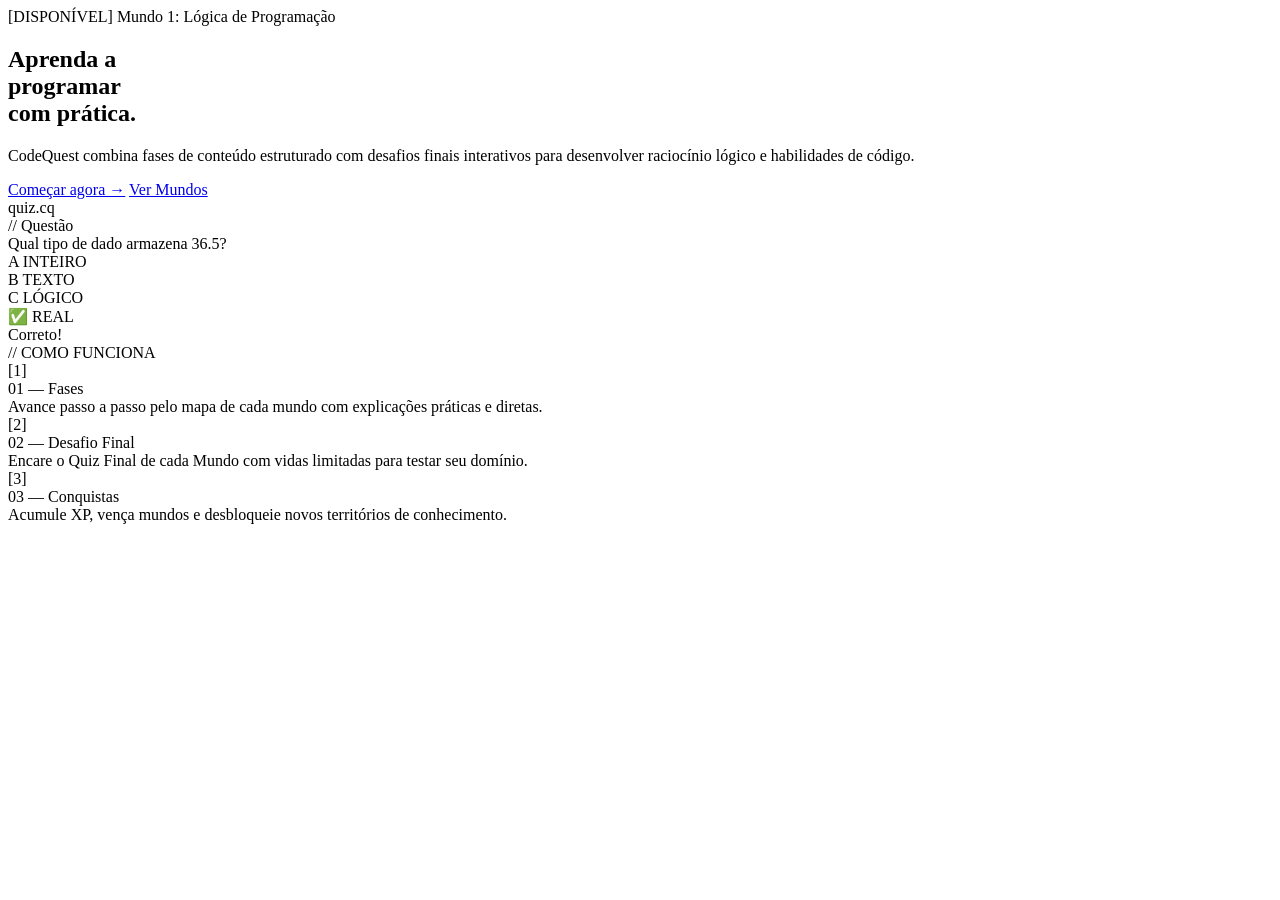
==== src/main/resources/templates/index.html @ 21793303 "mudança na trilha dos conteúdos, vocubulário do site mais "amigável", adição do segundo mundo, adiçã" ====
<!DOCTYPE html>
<html xmlns:th="http://www.thymeleaf.org" lang="pt-br">

<head>
    <meta charset="UTF-8">
    <meta name="viewport" content="width=device-width, initial-scale=1.0">
    <title>CodeQuest — Aprenda a programar com prática</title>
    <link rel="stylesheet" th:href="@{/css/style.css}">
</head>

<body>

    <header th:replace="~{fragments/layout :: navHome}"></header>

    <section class="hero">
        <div class="hero-content">
            <span class="badge">[DISPONÍVEL] Mundo 1: Lógica de Programação</span>

            <h1 class="hero-title">
                Aprenda a<br>
                <span class="accent">programar</span><br>
                com prática.
            </h1>

            <p class="hero-text">
                CodeQuest combina fases de conteúdo estruturado com desafios finais interativos para
                desenvolver raciocínio lógico e habilidades de código.
            </p>

            <div class="hero-actions">
                <a href="/login" class="btn btn-primary">Começar agora &rarr;</a>
                <a href="/modulos" class="btn btn-secondary">Ver Mundos</a>
            </div>
        </div>

        <div class="terminal">
            <div class="terminal-bar">
                <span class="dot dot-red"></span>
                <span class="dot dot-yellow"></span>
                <span class="dot dot-green"></span>
                <span class="terminal-filename">quiz.cq</span>
            </div>
            <div class="terminal-body">
                <div class="terminal-label">// Questão</div>
                <div class="terminal-question">Qual tipo de dado armazena 36.5?</div>

                <div class="option"><span class="key">A</span> INTEIRO</div>
                <div class="option"><span class="key">B</span> TEXTO</div>
                <div class="option"><span class="key">C</span> LÓGICO</div>
                <div class="option correct"><span class="key">&#9989;</span> REAL</div>

                <div class="terminal-feedback"><span class="bar"></span> Correto!</div>
            </div>
        </div>
    </section>

    <section class="section">
        <div class="section-label">// COMO FUNCIONA</div>

        <div class="feature-grid">
            <div class="feature-card">
                <div class="feature-icon">[1]</div>
                <div class="feature-title">01 — Fases</div>
                <div class="feature-text">Avance passo a passo pelo mapa de cada mundo com explicações práticas e
                    diretas.</div>
            </div>
            <div class="feature-card">
                <div class="feature-icon">[2]</div>
                <div class="feature-title">02 — Desafio Final</div>
                <div class="feature-text">Encare o Quiz Final de cada Mundo com vidas limitadas para testar seu domínio.
                </div>
            </div>
            <div class="feature-card">
                <div class="feature-icon">[3]</div>
                <div class="feature-title">03 — Conquistas</div>
                <div class="feature-text">Acumule XP, vença mundos e desbloqueie novos territórios de conhecimento.
                </div>
            </div>
        </div>
    </section>

    <footer th:replace="~{fragments/layout :: footer}"></footer>

</body>

</html>
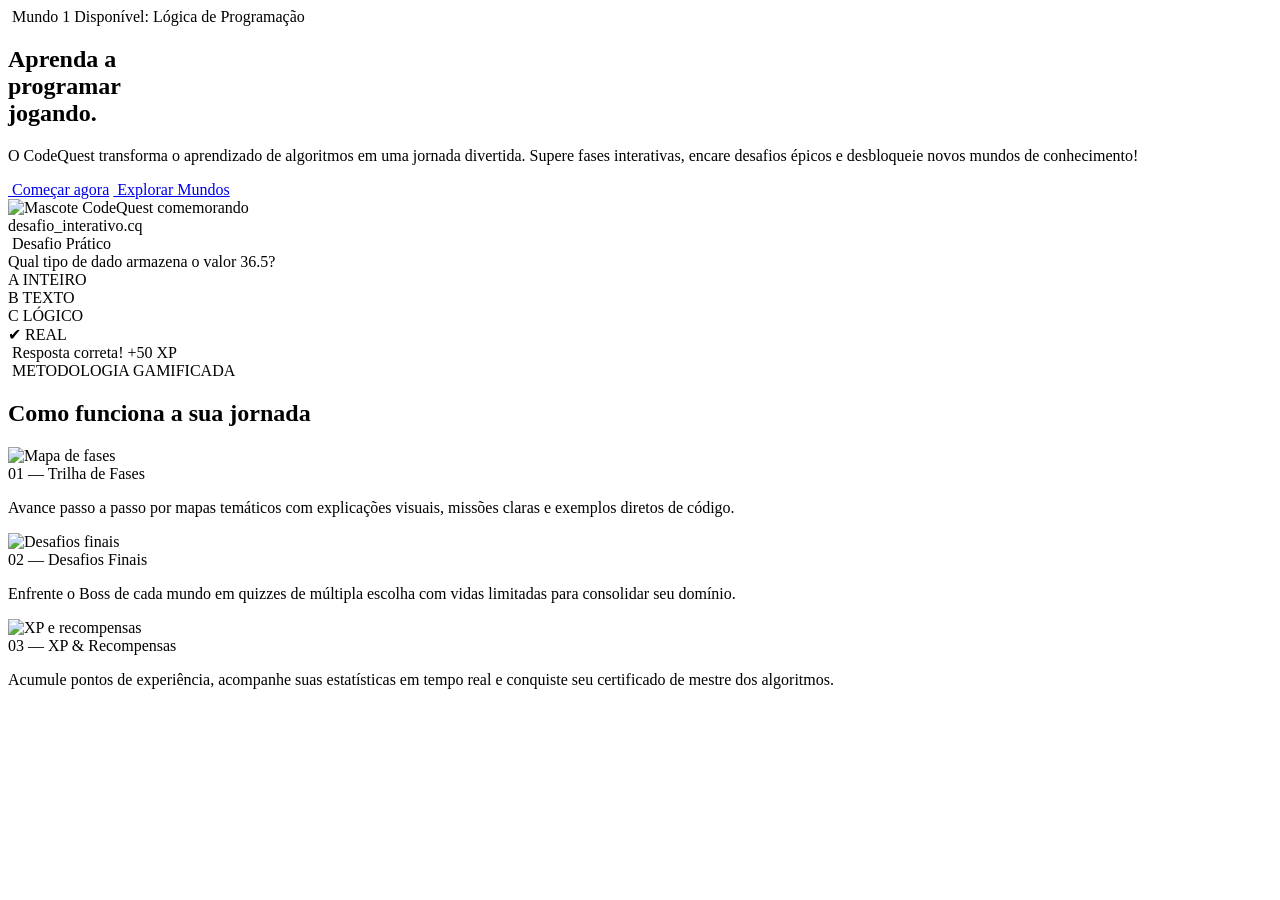
==== commit 866cde44: "Mudança no visual da plataforma, adição de sprites personalizados, mascote, favicon, animações. Alte" ====
--- a/src/main/resources/templates/index.html
+++ b/src/main/resources/templates/index.html
@@ -4,7 +4,8 @@
 <head>
     <meta charset="UTF-8">
     <meta name="viewport" content="width=device-width, initial-scale=1.0">
-    <title>CodeQuest — Aprenda a programar com prática</title>
+    <title>CodeQuest — Aprenda a programar com prática e diversão</title>
+    <link rel="icon" type="image/png" th:href="@{/img/favicon.png}">
     <link rel="stylesheet" th:href="@{/css/style.css}">
 </head>
 
@@ -14,67 +15,73 @@
 
     <section class="hero">
         <div class="hero-content">
-            <span class="badge">[DISPONÍVEL] Mundo 1: Lógica de Programação</span>
+            <span class="badge"><img th:src="@{/img/sprites/icon-world.png}" alt="" class="sprite-icon"> Mundo 1 Disponível: Lógica de Programação</span>
 
             <h1 class="hero-title">
                 Aprenda a<br>
                 <span class="accent">programar</span><br>
-                com prática.
+                jogando.
             </h1>
 
             <p class="hero-text">
-                CodeQuest combina fases de conteúdo estruturado com desafios finais interativos para
-                desenvolver raciocínio lógico e habilidades de código.
+                O CodeQuest transforma o aprendizado de algoritmos em uma jornada divertida. 
+                Supere fases interativas, encare desafios épicos e desbloqueie novos mundos de conhecimento!
             </p>
 
             <div class="hero-actions">
-                <a href="/login" class="btn btn-primary">Começar agora &rarr;</a>
-                <a href="/modulos" class="btn btn-secondary">Ver Mundos</a>
+                <a href="/login" class="btn btn-primary"><img th:src="@{/img/sprites/icon-rocket.png}" alt="" class="sprite-icon"> Começar agora</a>
+                <a href="/modulos" class="btn btn-secondary"><img th:src="@{/img/sprites/icon-world.png}" alt="" class="sprite-icon"> Explorar Mundos</a>
             </div>
         </div>
 
-        <div class="terminal">
-            <div class="terminal-bar">
-                <span class="dot dot-red"></span>
-                <span class="dot dot-yellow"></span>
-                <span class="dot dot-green"></span>
-                <span class="terminal-filename">quiz.cq</span>
+        <div class="hero-visual">
+            <div class="hero-mascot-wrapper">
+                <img th:src="@{/img/Pulando.png}" alt="Mascote CodeQuest comemorando" class="hero-mascot">
             </div>
-            <div class="terminal-body">
-                <div class="terminal-label">// Questão</div>
-                <div class="terminal-question">Qual tipo de dado armazena 36.5?</div>
 
-                <div class="option"><span class="key">A</span> INTEIRO</div>
-                <div class="option"><span class="key">B</span> TEXTO</div>
-                <div class="option"><span class="key">C</span> LÓGICO</div>
-                <div class="option correct"><span class="key">&#9989;</span> REAL</div>
+            <div class="terminal">
+                <div class="terminal-bar">
+                    <span class="dot dot-red"></span>
+                    <span class="dot dot-yellow"></span>
+                    <span class="dot dot-green"></span>
+                    <span class="terminal-filename">desafio_interativo.cq</span>
+                </div>
+                <div class="terminal-body">
+                    <div class="terminal-label"><img th:src="@{/img/sprites/icon-bulb.png}" alt="" class="sprite-icon"> Desafio Prático</div>
+                    <div class="terminal-question">Qual tipo de dado armazena o valor 36.5?</div>
 
-                <div class="terminal-feedback"><span class="bar"></span> Correto!</div>
+                    <div class="option"><span class="key">A</span> INTEIRO</div>
+                    <div class="option"><span class="key">B</span> TEXTO</div>
+                    <div class="option"><span class="key">C</span> LÓGICO</div>
+                    <div class="option correct"><span class="key system-symbol">&#10004;</span> REAL</div>
+
+                    <div class="terminal-feedback">
+                        <img th:src="@{/img/sprites/icon-party.png}" alt="" class="sprite-icon"> Resposta correta! +50 XP
+                    </div>
+                </div>
             </div>
         </div>
     </section>
 
     <section class="section">
-        <div class="section-label">// COMO FUNCIONA</div>
+        <div class="section-label"><img th:src="@{/img/sprites/icon-xp.png}" alt="" class="sprite-icon"> METODOLOGIA GAMIFICADA</div>
+        <h2 class="section-title">Como funciona a sua jornada</h2>
 
         <div class="feature-grid">
             <div class="feature-card">
-                <div class="feature-icon">[1]</div>
-                <div class="feature-title">01 — Fases</div>
-                <div class="feature-text">Avance passo a passo pelo mapa de cada mundo com explicações práticas e
-                    diretas.</div>
+                <div class="feature-icon-bubble"><img th:src="@{/img/sprites/icon-map.png}" alt="Mapa de fases"></div>
+                <div class="feature-title">01 — Trilha de Fases</div>
+                <p class="feature-text">Avance passo a passo por mapas temáticos com explicações visuais, missões claras e exemplos diretos de código.</p>
             </div>
             <div class="feature-card">
-                <div class="feature-icon">[2]</div>
-                <div class="feature-title">02 — Desafio Final</div>
-                <div class="feature-text">Encare o Quiz Final de cada Mundo com vidas limitadas para testar seu domínio.
-                </div>
+                <div class="feature-icon-bubble"><img th:src="@{/img/sprites/icon-target.png}" alt="Desafios finais"></div>
+                <div class="feature-title">02 — Desafios Finais</div>
+                <p class="feature-text">Enfrente o Boss de cada mundo em quizzes de múltipla escolha com vidas limitadas para consolidar seu domínio.</p>
             </div>
             <div class="feature-card">
-                <div class="feature-icon">[3]</div>
-                <div class="feature-title">03 — Conquistas</div>
-                <div class="feature-text">Acumule XP, vença mundos e desbloqueie novos territórios de conhecimento.
-                </div>
+                <div class="feature-icon-bubble"><img th:src="@{/img/sprites/icon-trophy.png}" alt="XP e recompensas"></div>
+                <div class="feature-title">03 — XP & Recompensas</div>
+                <p class="feature-text">Acumule pontos de experiência, acompanhe suas estatísticas em tempo real e conquiste seu certificado de mestre dos algoritmos.</p>
             </div>
         </div>
     </section>
@@ -83,4 +90,4 @@
 
 </body>
 
-</html>+</html>
